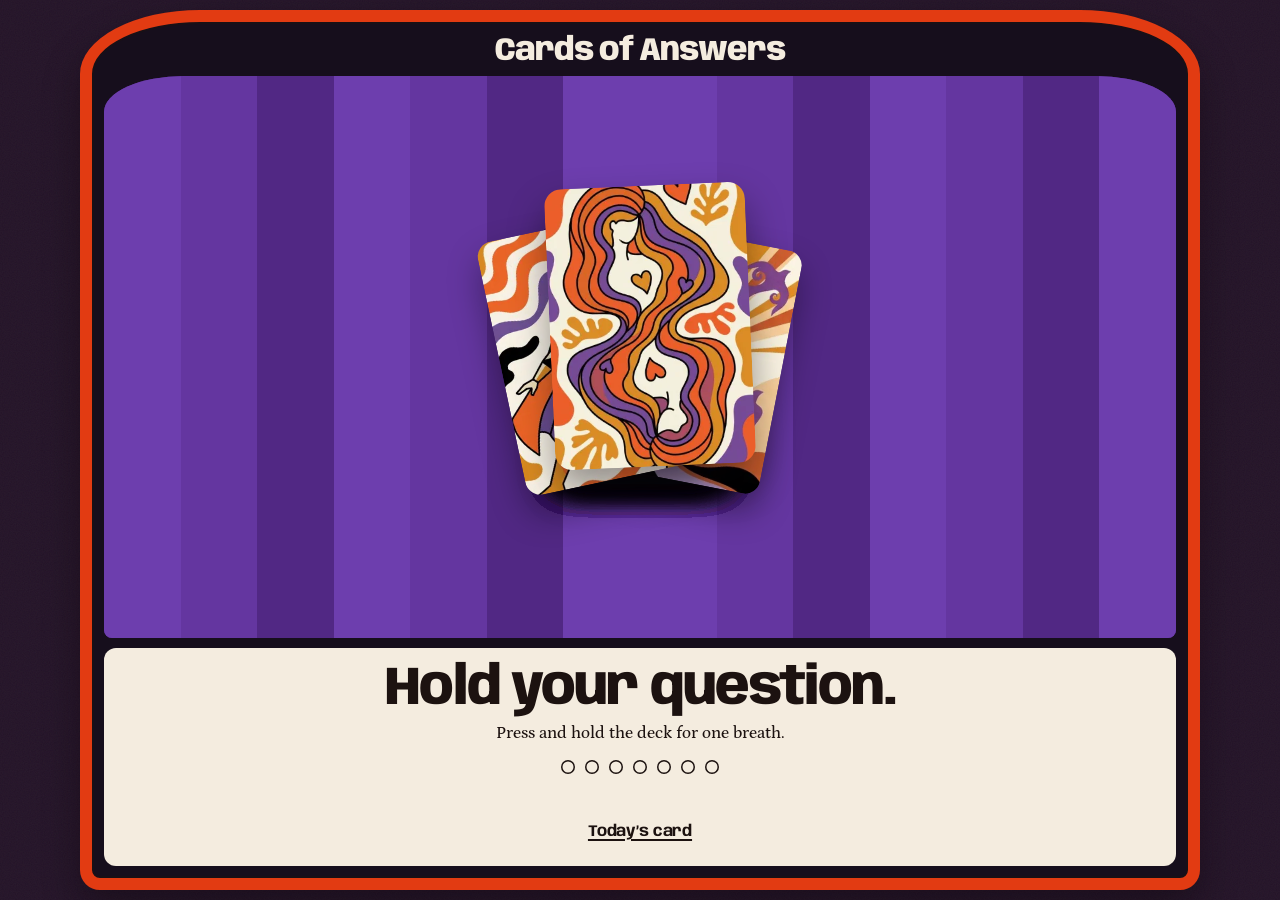
==== site/index.html @ 04ff7612 "Replace the shuffle page with a hold-to-draw stage. Press and hold the deck for a breath, then pick " ====
<!DOCTYPE html>
<html lang="en">
<head>
  <meta charset="utf-8">
  <meta name="viewport" content="width=device-width, initial-scale=1">
  <title>Cards of Answers</title>
  <meta name="description" content="Hold your question. Draw one illustrated card from the deck and keep the answer.">
  <meta name="theme-color" content="#241428">
  <link rel="canonical" href="https://saberzou.github.io/cards-of-answers/">
  <link rel="icon" href="favicon.svg" type="image/svg+xml">
  <link rel="icon" href="favicon-32.png" type="image/png" sizes="32x32">
  <link rel="apple-touch-icon" href="apple-touch-icon.png">
  <link rel="manifest" href="manifest.webmanifest">
  <meta property="og:title" content="Cards of Answers">
  <meta property="og:description" content="Hold your question. Draw one illustrated card and keep the answer.">
  <meta property="og:type" content="website">
  <meta property="og:url" content="https://saberzou.github.io/cards-of-answers/">
  <meta property="og:image" content="https://saberzou.github.io/cards-of-answers/og.png">
  <meta property="og:image:width" content="1200">
  <meta property="og:image:height" content="630">
  <meta name="twitter:card" content="summary_large_image">
  <meta name="twitter:title" content="Cards of Answers">
  <meta name="twitter:description" content="Hold your question. Draw one illustrated card and keep the answer.">
  <meta name="twitter:image" content="https://saberzou.github.io/cards-of-answers/og.png">
  <link rel="preload" href="fonts/anybody.woff2" as="font" type="font/woff2" crossorigin>
  <link rel="preload" href="fonts/petrona.woff2" as="font" type="font/woff2" crossorigin>
  <link rel="stylesheet" href="styles.css">
</head>
<body data-mode="rest">
  <main class="theater">
    <p class="wordmark">Cards of Answers</p>
    <div class="stage" id="stage">
      <div class="curtain" aria-hidden="true">
        <div class="curtain-panel left"><span></span><span></span><span></span><span></span><span></span><span></span><span></span></div>
        <div class="curtain-panel right"><span></span><span></span><span></span><span></span><span></span><span></span><span></span></div>
      </div>
      <div class="company" id="company"></div>
      <button class="hold" id="hold" type="button" aria-labelledby="apron-title" aria-describedby="hold-help" aria-pressed="false"></button>
      <article class="reading" id="reading" hidden>
        <div class="reading-art">
          <img id="reading-img" alt="" width="300" height="420" src="images/card-love.webp">
        </div>
        <div class="reading-copy" id="reading-copy">
          <p class="reading-cat" id="reading-cat"></p>
          <p class="reading-note" id="reading-note" hidden></p>
        </div>
      </article>
    </div>
    <div class="apron">
      <div id="title-slot">
        <h1 class="apron-title" id="apron-title">Hold your question.</h1>
      </div>
      <p class="hint" id="hint">Press and hold the deck for one breath.</p>
      <p class="sr" id="hold-help">Press and hold for about one breath. Release when the lamps are lit and the stage says Release.</p>
      <div class="lamps" id="lamps" aria-hidden="true"></div>
      <div class="actions" id="actions" hidden>
        <button type="button" id="keep">Keep this card</button>
        <button type="button" id="link">Copy link</button>
        <button type="button" class="quiet" id="back">Back to the deck</button>
        <button type="button" class="quiet" id="again">Ask again</button>
      </div>
      <p class="status" id="status" role="status"></p>
      <button class="today" id="today" type="button">Today’s card</button>
    </div>
  </main>
  <p class="sr" id="live" aria-live="polite"></p>
  <noscript class="noscript">Cards of Answers needs JavaScript to deal the deck. Each of the twenty-four cards holds ten answers.</noscript>
  <script type="module" src="js/app.js"></script>
</body>
</html>
---- site/styles.css ----
@font-face {
  font-family: Anybody;
  src: url("fonts/anybody.woff2") format("woff2");
  font-weight: 100 900;
  font-stretch: 50% 150%;
  font-style: normal;
  font-display: swap;
}

@font-face {
  font-family: Petrona;
  src: url("fonts/petrona.woff2") format("woff2");
  font-weight: 100 900;
  font-style: normal;
  font-display: swap;
}

:root {
  --plum: #241428;
  --plum-deep: #160e1c;
  --cavity: #120914;
  --paper: #f4ecdf;
  --ink: #1c1210;
  --vermilion: #e23b12;
  --vermilion-ink: #8e1e09;
  --violet: #5c2d96;
  --violet-deep: #4a2278;
  --violet-fold: #7342b4;
  --gold: #f0b429;
  --shadow: 0 18px 36px rgba(12, 6, 10, 0.4);
  color-scheme: dark;
  accent-color: var(--vermilion);
}

* { box-sizing: border-box; }

html, body {
  margin: 0;
  height: 100%;
}

body {
  min-height: 100dvh;
  background: var(--plum);
  color: var(--paper);
  font-family: Petrona, Georgia, serif;
  font-synthesis: none;
  display: grid;
  place-items: center;
  padding:
    max(10px, env(safe-area-inset-top))
    max(10px, env(safe-area-inset-right))
    max(10px, env(safe-area-inset-bottom))
    max(10px, env(safe-area-inset-left));
  overflow: auto;
}

body::before {
  content: "";
  position: fixed;
  inset: 0;
  pointer-events: none;
  opacity: 0.045;
  background-image: url("data:image/svg+xml;utf8,<svg xmlns='http://www.w3.org/2000/svg' width='180' height='180'><filter id='n'><feTurbulence type='fractalNoise' baseFrequency='0.85' numOctaves='2' stitchTiles='stitch'/></filter><rect width='100%' height='100%' filter='url(%23n)'/></svg>");
  background-size: 180px 180px;
}

::selection {
  background: var(--vermilion-ink);
  color: var(--paper);
}

:focus { outline: none; }

:focus-visible {
  outline: 2px solid var(--gold);
  outline-offset: 3px;
}

html {
  scrollbar-color: var(--violet-fold) var(--plum-deep);
}

.sr {
  position: absolute;
  width: 1px;
  height: 1px;
  padding: 0;
  margin: -1px;
  overflow: hidden;
  clip: rect(0, 0, 0, 0);
  white-space: nowrap;
  border: 0;
}

.theater {
  width: min(1120px, 100%);
  height: min(960px, calc(100dvh - env(safe-area-inset-top) - env(safe-area-inset-bottom) - 20px));
  min-height: min(640px, calc(100dvh - env(safe-area-inset-top) - env(safe-area-inset-bottom) - 20px));
  display: flex;
  flex-direction: column;
  background: var(--plum-deep);
  border: 12px solid var(--vermilion);
  border-radius: 120px 120px 20px 20px / 64px 64px 20px 20px;
  box-shadow: var(--shadow), inset 0 0 0 2px rgba(28, 18, 16, 0.45);
  position: relative;
  z-index: 1;
  overflow: hidden;
}

.wordmark {
  flex: none;
  margin: 14px 20px 8px;
  text-align: center;
  font-family: Anybody, sans-serif;
  font-weight: 800;
  font-stretch: 92%;
  font-size: clamp(1.35rem, 2.5vw, 2.15rem);
  letter-spacing: -0.03em;
  line-height: 1;
  color: var(--paper);
}

.stage {
  position: relative;
  flex: 1 1 auto;
  min-height: 0;
  margin: 0 12px;
  background: var(--cavity);
  border-radius: 80px 80px 8px 8px / 36px 36px 8px 8px;
  overflow: hidden;
  box-shadow: inset 0 16px 36px rgba(0, 0, 0, 0.35);
}

.curtain {
  position: absolute;
  inset: 0;
  display: flex;
  z-index: 1;
  pointer-events: none;
}

.curtain-panel {
  width: 50%;
  height: 100%;
  display: flex;
  background: #5b2f90;
  transition: transform 0.85s cubic-bezier(0.77, 0, 0.18, 1);
}

.curtain-panel span {
  flex: 1 1 0;
  background: #6436a0;
}

.curtain-panel span:nth-child(3n) { background: #512884; }
.curtain-panel span:nth-child(3n + 1) { background: #6d3eae; }

[data-mode="reading"] .company {
  display: none;
}

[data-mode="spread"] .curtain-panel.left,
[data-mode="reading"] .curtain-panel.left {
  transform: translateX(-104%);
}

[data-mode="spread"] .curtain-panel.right,
[data-mode="reading"] .curtain-panel.right {
  transform: translateX(104%);
}

.company {
  position: absolute;
  inset: 0;
  z-index: 3;
}

.card {
  position: absolute;
  left: 50%;
  top: 46%;
  width: 140px;
  height: 196px;
  margin: 0;
  padding: 0;
  border: 0;
  background: transparent;
  cursor: pointer;
  -webkit-tap-highlight-color: transparent;
  touch-action: manipulation;
}

.card img {
  width: 100%;
  height: 100%;
  object-fit: cover;
  border-radius: 12px;
  box-shadow: 0 14px 26px rgba(8, 4, 10, 0.42);
  background: var(--paper);
  pointer-events: none;
}

.card:focus-visible {
  outline: 2px solid var(--paper);
  outline-offset: 4px;
  border-radius: 14px;
}

.hold {
  position: absolute;
  left: 50%;
  top: 46%;
  transform: translate(-50%, -50%);
  width: min(460px, 88%);
  height: min(520px, 86%);
  border: 0;
  border-radius: 18px;
  background: transparent;
  z-index: 6;
  cursor: pointer;
  -webkit-tap-highlight-color: transparent;
  touch-action: none;
  -webkit-touch-callout: none;
}

[data-mode="spread"] .hold,
[data-mode="reading"] .hold {
  display: none;
}

.hold:focus-visible {
  outline: 2px solid var(--gold);
  outline-offset: 6px;
}

.reading {
  position: absolute;
  inset: 10px;
  z-index: 8;
  display: grid;
  grid-template-columns: minmax(0, 42%) minmax(0, 58%);
  background: var(--paper);
  color: var(--ink);
  border-radius: 16px;
  overflow: auto;
  box-shadow: 0 18px 40px rgba(8, 4, 10, 0.45);
  animation: arrive 0.55s cubic-bezier(0.16, 0.84, 0.24, 1) both;
}

.reading[hidden] { display: none; }

.reading-art {
  position: relative;
  min-height: 0;
  min-width: 0;
  overflow: hidden;
}

.reading-art img {
  position: absolute;
  inset: 16px 10px 16px 16px;
  width: calc(100% - 26px);
  height: calc(100% - 32px);
  object-fit: contain;
  object-position: center;
  border-radius: 10px;
}

.reading-copy {
  min-width: 0;
  display: flex;
  flex-direction: column;
  justify-content: center;
  gap: 12px;
  padding: clamp(16px, 3vw, 40px);
}

.reading-title {
  margin: 0;
  font-family: Petrona, Georgia, serif;
  font-weight: 560;
  font-size: clamp(1.45rem, 2.5vw, 2.7rem);
  line-height: 1.16;
  letter-spacing: -0.02em;
  text-wrap: balance;
  color: var(--ink);
  user-select: text;
  -webkit-user-select: text;
}

.reading-cat {
  margin: 0;
  font-family: Anybody, sans-serif;
  font-weight: 720;
  font-stretch: 98%;
  font-size: 1.05rem;
  letter-spacing: -0.01em;
  color: var(--violet-deep);
}

.reading-note {
  margin: 0;
  font-family: Petrona, Georgia, serif;
  font-weight: 500;
  font-size: 1rem;
  color: var(--ink);
  font-variant-numeric: tabular-nums;
}

.apron {
  flex: none;
  margin: 10px 12px 12px;
  background-color: var(--paper);
  color: var(--ink);
  border-radius: 12px;
  padding: 16px 18px 12px;
  text-align: center;
}

.apron-title {
  margin: 0;
  font-family: Anybody, sans-serif;
  font-weight: 780;
  font-stretch: 94%;
  font-size: clamp(1.85rem, 4.8vw, 3.35rem);
  line-height: 0.96;
  letter-spacing: -0.035em;
  text-wrap: balance;
  color: var(--ink);
}

.hint {
  margin: 8px auto 0;
  max-width: 36rem;
  font-family: Petrona, Georgia, serif;
  font-weight: 500;
  font-size: 1.05rem;
  line-height: 1.35;
  color: var(--ink);
}

.lamps {
  display: flex;
  justify-content: center;
  gap: 10px;
  margin-top: 14px;
  min-height: 18px;
}

.lamps[hidden],
.hint[hidden],
.reading-note[hidden],
.today[hidden],
.actions[hidden] {
  display: none;
}

.lamp {
  width: 14px;
  height: 14px;
  border-radius: 50%;
  background: transparent;
  box-shadow: inset 0 0 0 1.5px var(--ink);
}

.lamp.is-on {
  background: var(--gold);
  box-shadow:
    inset 0 0 0 1.5px var(--ink),
    0 7px 8px rgba(176, 110, 16, 0.35);
}

.actions {
  display: flex;
  flex-wrap: wrap;
  justify-content: center;
  gap: 8px;
  margin-top: 4px;
}

.actions button,
.today {
  font-family: Anybody, sans-serif;
  font-weight: 680;
  font-stretch: 98%;
  font-size: 0.98rem;
  letter-spacing: -0.01em;
  min-height: 44px;
  padding: 10px 16px;
  border-radius: 999px;
  cursor: pointer;
  -webkit-tap-highlight-color: transparent;
  touch-action: manipulation;
}

.actions button {
  border: 0;
  background: var(--ink);
  color: var(--paper);
}

.actions button.quiet {
  background: transparent;
  color: var(--ink);
  box-shadow: inset 0 0 0 1.5px var(--ink);
}

.actions button:disabled {
  opacity: 0.55;
  cursor: progress;
}

.actions button:focus-visible,
.today:focus-visible {
  outline: 2px solid var(--violet-deep);
  outline-offset: 3px;
}

.today {
  margin-top: 4px;
  border: 0;
  background: transparent;
  color: var(--ink);
  text-decoration: underline;
  text-decoration-thickness: 1.5px;
  text-underline-offset: 0.22em;
}

.status {
  min-height: 1.3em;
  margin: 8px 0 0;
  font-family: Petrona, Georgia, serif;
  font-size: 0.98rem;
  color: var(--ink);
}

.noscript {
  margin: 12px;
  color: var(--paper);
  font-family: Petrona, Georgia, serif;
}

@keyframes arrive {
  from {
    opacity: 0;
    transform: translateY(16px) scale(0.98);
    filter: blur(8px);
  }
  to {
    opacity: 1;
    transform: none;
    filter: none;
  }
}

@media (max-width: 720px) {
  .theater {
    border-width: 8px;
    border-radius: 72px 72px 16px 16px / 36px 36px 16px 16px;
    min-height: calc(100dvh - env(safe-area-inset-top) - env(safe-area-inset-bottom) - 16px);
    height: calc(100dvh - env(safe-area-inset-top) - env(safe-area-inset-bottom) - 16px);
    max-height: none;
  }

  .wordmark { margin: 10px 12px 6px; }

  .stage {
    margin: 0 8px;
    border-radius: 48px 48px 8px 8px / 24px 24px 8px 8px;
  }

  .card {
    width: 96px;
    height: 134px;
  }

  .reading {
    inset: 8px;
    display: flex;
    flex-direction: column;
    border-radius: 14px;
  }

  .reading-art {
    flex: 1 1 auto;
    min-height: 148px;
  }

  .reading-art img {
    inset: 10px 10px 0;
    width: calc(100% - 20px);
    height: calc(100% - 10px);
  }

  .reading-copy {
    padding: 12px 14px 14px;
    gap: 6px;
  }

  .reading-title {
    font-size: clamp(1.28rem, 6.4vw, 1.7rem);
  }

  .apron {
    margin: 8px;
    padding: 12px 12px 8px;
  }

  .lamps { gap: 8px; margin-top: 10px; }
}

body.is-reduced .curtain-panel,
body.is-reduced .reading {
  transition: none;
  animation: none;
}

body.is-reduced[data-mode="spread"] .stage {
  overflow: auto;
  container-type: size;
  scrollbar-color: var(--paper) var(--plum-deep);
}

body.is-reduced[data-mode="spread"] .company {
  position: relative;
  inset: auto;
  display: grid;
  grid-template-columns: repeat(4, minmax(0, 1fr));
  gap: 8px;
  padding: 10px;
  overflow: visible;
  align-content: start;
  min-height: 100%;
}

body.is-reduced[data-mode="spread"] .card {
  position: relative;
  left: auto;
  top: auto;
  width: 100%;
  height: calc((100cqh - 64px) / 2);
  aspect-ratio: auto;
  transform: none !important;
}

body.is-reduced[data-mode="spread"] .card img {
  height: 100%;
  object-fit: cover;
  object-position: center;
}

@media (max-width: 720px) {
  body.is-reduced[data-mode="spread"] .company {
    grid-template-columns: repeat(3, minmax(0, 1fr));
  }
}

@media (forced-colors: active) {
  .theater { border-color: CanvasText; }
  .lamp.is-on { background: Highlight; }
  .reading, .apron { background: Canvas; color: CanvasText; }
}

@media (prefers-reduced-motion: reduce) {
  .curtain-panel,
  .reading {
    transition: none;
    animation: none;
  }
}
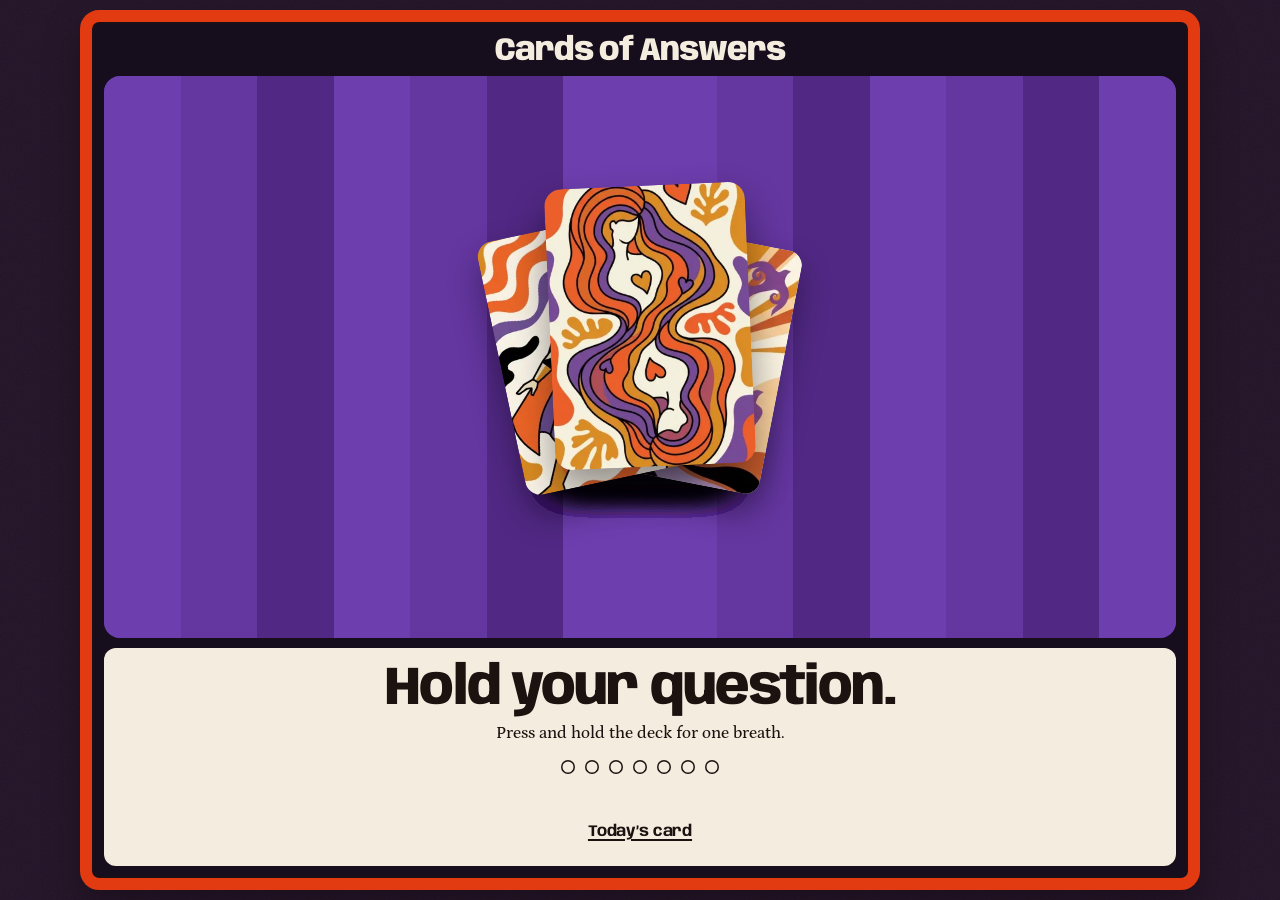
==== commit 79f47112: "Even the frame corners and give the answer the card. The proscenium used an elliptical radius, so th" ====
--- a/site/index.html
+++ b/site/index.html
@@ -55,7 +55,7 @@
       <div class="lamps" id="lamps" aria-hidden="true"></div>
       <div class="actions" id="actions" hidden>
         <button type="button" id="keep">Keep this card</button>
-        <button type="button" id="link">Copy link</button>
+        <button type="button" class="quiet" id="link">Copy link</button>
         <button type="button" class="quiet" id="back">Back to the deck</button>
         <button type="button" class="quiet" id="again">Ask again</button>
       </div>
--- a/site/styles.css
+++ b/site/styles.css
@@ -101,7 +101,7 @@
   flex-direction: column;
   background: var(--plum-deep);
   border: 12px solid var(--vermilion);
-  border-radius: 120px 120px 20px 20px / 64px 64px 20px 20px;
+  border-radius: clamp(18px, 1.5vw, 28px);
   box-shadow: var(--shadow), inset 0 0 0 2px rgba(28, 18, 16, 0.45);
   position: relative;
   z-index: 1;
@@ -127,7 +127,7 @@
   min-height: 0;
   margin: 0 12px;
   background: var(--cavity);
-  border-radius: 80px 80px 8px 8px / 36px 36px 8px 8px;
+  border-radius: 16px;
   overflow: hidden;
   box-shadow: inset 0 16px 36px rgba(0, 0, 0, 0.35);
 }
@@ -238,8 +238,11 @@
   position: absolute;
   inset: 10px;
   z-index: 8;
-  display: grid;
-  grid-template-columns: minmax(0, 42%) minmax(0, 58%);
+  display: flex;
+  align-items: center;
+  justify-content: center;
+  gap: clamp(24px, 4vw, 56px);
+  padding: clamp(20px, 3vw, 40px);
   background: var(--paper);
   color: var(--ink);
   border-radius: 16px;
@@ -252,37 +255,46 @@
 
 .reading-art {
   position: relative;
+  flex: 0 0 auto;
+  align-self: center;
+  width: auto;
+  height: min(100%, 520px);
+  aspect-ratio: 300 / 420;
+  max-width: 46%;
   min-height: 0;
-  min-width: 0;
   overflow: hidden;
+  border-radius: 12px;
 }
 
 .reading-art img {
   position: absolute;
-  inset: 16px 10px 16px 16px;
-  width: calc(100% - 26px);
-  height: calc(100% - 32px);
-  object-fit: contain;
+  inset: 0;
+  width: 100%;
+  height: 100%;
+  object-fit: cover;
   object-position: center;
-  border-radius: 10px;
+  border-radius: 12px;
 }
 
 .reading-copy {
   min-width: 0;
+  flex: 0 1 16em;
   display: flex;
   flex-direction: column;
   justify-content: center;
+  align-items: flex-start;
   gap: 12px;
-  padding: clamp(16px, 3vw, 40px);
+  padding: 0;
 }
 
 .reading-title {
   margin: 0;
+  max-width: 16ch;
   font-family: Petrona, Georgia, serif;
-  font-weight: 560;
-  font-size: clamp(1.45rem, 2.5vw, 2.7rem);
-  line-height: 1.16;
-  letter-spacing: -0.02em;
+  font-weight: 620;
+  font-size: clamp(2.2rem, 3.8vw, 3.7rem);
+  line-height: 1.08;
+  letter-spacing: -0.03em;
   text-wrap: balance;
   color: var(--ink);
   user-select: text;
@@ -290,12 +302,12 @@
 }
 
 .reading-cat {
-  margin: 0;
+  margin: 2px 0 0;
   font-family: Anybody, sans-serif;
-  font-weight: 720;
+  font-weight: 760;
   font-stretch: 98%;
-  font-size: 1.05rem;
-  letter-spacing: -0.01em;
+  font-size: clamp(1.2rem, 1.8vw, 1.5rem);
+  letter-spacing: -0.02em;
   color: var(--violet-deep);
 }
 
@@ -375,6 +387,7 @@
   display: flex;
   flex-wrap: wrap;
   justify-content: center;
+  align-items: center;
   gap: 8px;
   margin-top: 4px;
 }
@@ -389,6 +402,7 @@
   min-height: 44px;
   padding: 10px 16px;
   border-radius: 999px;
+  white-space: nowrap;
   cursor: pointer;
   -webkit-tap-highlight-color: transparent;
   touch-action: manipulation;
@@ -398,6 +412,7 @@
   border: 0;
   background: var(--ink);
   color: var(--paper);
+  min-width: 9.25rem;
 }
 
 .actions button.quiet {
@@ -457,7 +472,7 @@
 @media (max-width: 720px) {
   .theater {
     border-width: 8px;
-    border-radius: 72px 72px 16px 16px / 36px 36px 16px 16px;
+    border-radius: 18px;
     min-height: calc(100dvh - env(safe-area-inset-top) - env(safe-area-inset-bottom) - 16px);
     height: calc(100dvh - env(safe-area-inset-top) - env(safe-area-inset-bottom) - 16px);
     max-height: none;
@@ -467,7 +482,7 @@
 
   .stage {
     margin: 0 8px;
-    border-radius: 48px 48px 8px 8px / 24px 24px 8px 8px;
+    border-radius: 12px;
   }
 
   .card {
@@ -477,29 +492,46 @@
 
   .reading {
     inset: 8px;
-    display: flex;
     flex-direction: column;
+    align-items: stretch;
+    justify-content: center;
+    gap: 16px;
+    padding: 16px 16px 18px;
     border-radius: 14px;
   }
 
   .reading-art {
-    flex: 1 1 auto;
-    min-height: 148px;
-  }
-
-  .reading-art img {
-    inset: 10px 10px 0;
-    width: calc(100% - 20px);
-    height: calc(100% - 10px);
+    width: min(100%, 280px);
+    height: auto;
+    max-width: 100%;
+    max-height: 42vh;
+    align-self: center;
   }
 
   .reading-copy {
-    padding: 12px 14px 14px;
-    gap: 6px;
+    flex: none;
+    align-items: flex-start;
+    padding: 0;
+    gap: 8px;
   }
 
   .reading-title {
-    font-size: clamp(1.28rem, 6.4vw, 1.7rem);
+    max-width: none;
+    font-size: clamp(1.75rem, 7.6vw, 2.2rem);
+    line-height: 1.1;
+  }
+
+  .actions {
+    display: grid;
+    grid-template-columns: 1fr 1fr;
+    width: 100%;
+  }
+
+  .actions button {
+    min-width: 0;
+    width: 100%;
+    padding: 10px 8px;
+    font-size: 0.9rem;
   }
 
   .apron {
@@ -508,6 +540,16 @@
   }
 
   .lamps { gap: 8px; margin-top: 10px; }
+}
+
+@media (max-width: 720px) and (max-height: 720px) {
+  .reading-art {
+    max-height: 30vh;
+  }
+
+  .reading-title {
+    font-size: 1.55rem;
+  }
 }
 
 body.is-reduced .curtain-panel,
